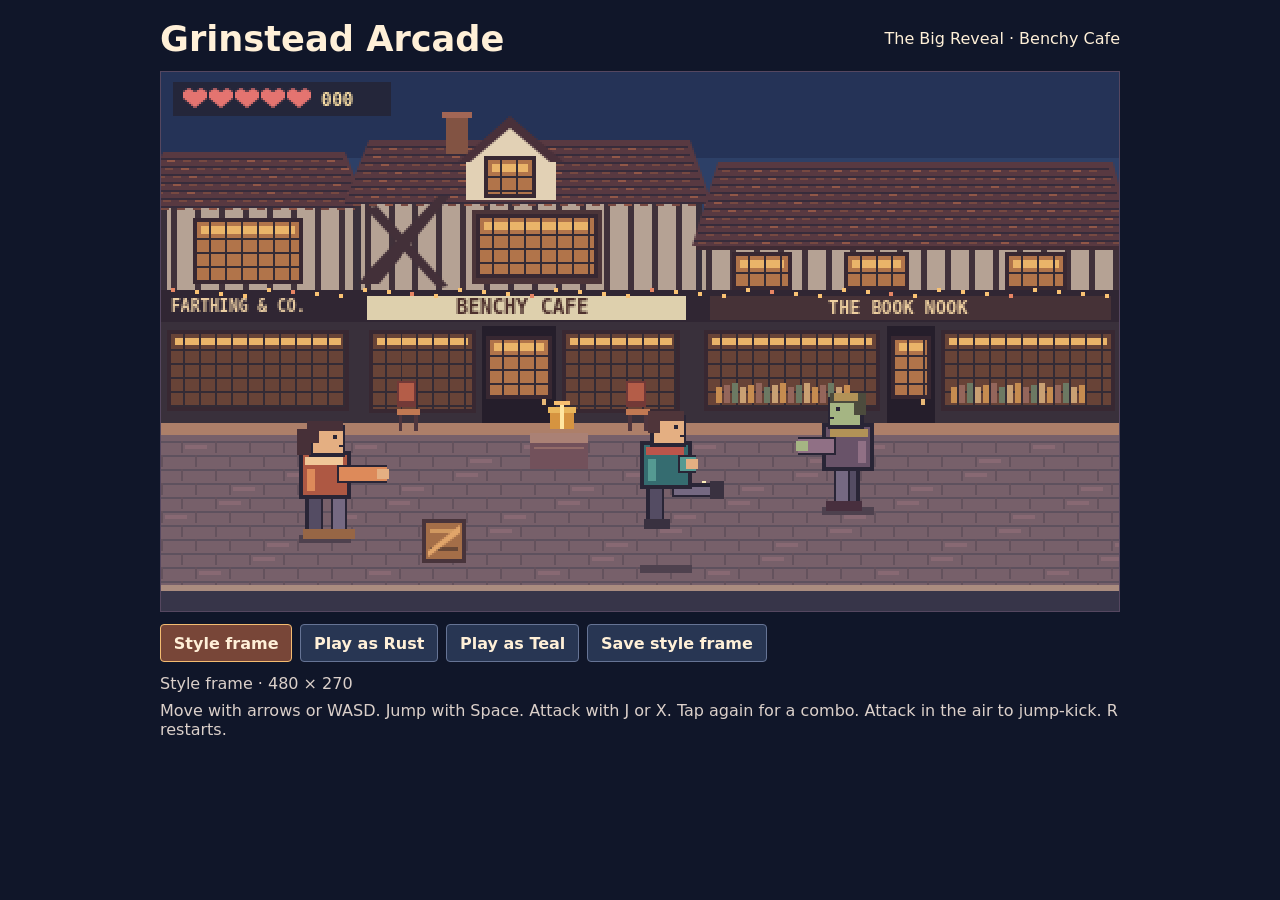
==== prototype/index.html @ 18122d28 "Build Benchy Cafe style frame and playable arcade encounter" ====
<!doctype html>
<html lang="en">
<meta charset="utf-8">
<meta name="viewport" content="width=device-width, initial-scale=1">
<title>Grinstead Arcade • Benchy Cafe</title>
<style>
:root{color-scheme:dark;font:16px system-ui;background:#101629;color:#fff0d8}
body{margin:0 auto;max-width:960px;padding:18px}
header,nav,#touch{display:flex;gap:8px;align-items:center;flex-wrap:wrap}
h1{font-size:clamp(1.4rem,4vw,2.2rem);margin:0}header{justify-content:space-between;margin-bottom:12px}
canvas{display:block;width:100%;height:auto;image-rendering:pixelated;border:1px solid #554760;box-sizing:border-box;background:#202b4d}
button{font:inherit;font-weight:700;color:inherit;background:#283653;border:1px solid #667495;padding:.55rem .8rem;border-radius:4px;cursor:pointer}
button[aria-pressed=true]{background:#784638;border-color:#f4bc71}button:focus-visible{outline:2px solid #ffd282}
nav{margin:12px 0}p{margin:.5rem 0;color:#dbd0ca}#touch{display:none;touch-action:none}
@media(pointer:coarse){#touch{display:flex}#touch button{min-width:46px;min-height:44px;padding:.4rem}}
</style>
<header><h1>Grinstead Arcade</h1><span>The Big Reveal · Benchy Cafe</span></header>
<canvas id="screen" width="480" height="270" role="img" aria-label="Pixel-art High Street and prototype playfield"></canvas>
<nav aria-label="Game modes">
<button id="style" aria-pressed="true">Style frame</button>
<button id="rust" aria-pressed="false">Play as Rust</button>
<button id="teal" aria-pressed="false">Play as Teal</button>
<button id="save">Save style frame</button>
</nav>
<p id="status" role="status">Style frame · 480 × 270</p>
<p>Move with arrows or WASD. Jump with Space. Attack with J or X. Tap again for a combo. Attack in the air to jump-kick. R restarts.</p>
<div id="touch" aria-label="Touch controls">
<button data-key="ArrowLeft" aria-label="Left">←</button><button data-key="ArrowUp" aria-label="Up">↑</button><button data-key="ArrowDown" aria-label="Down">↓</button><button data-key="ArrowRight" aria-label="Right">→</button><button data-key="Space">Jump</button><button data-key="KeyJ">Attack</button>
</div>
<script>
const screen = document.querySelector('#screen');
const ctx = screen.getContext('2d');
ctx.imageSmoothingEnabled = false;

function box(g, x, y, w, h, colour) {
  g.fillStyle = colour;
  g.fillRect(Math.round(x), Math.round(y), w, h);
}
function shape(g, points, colour) {
  g.fillStyle = colour;
  g.beginPath();
  points.forEach(([x, y], index) => index ? g.lineTo(x, y) : g.moveTo(x, y));
  g.closePath();
  g.fill();
}
function label(g, value, x, y, size, colour) {
  g.fillStyle = colour;
  g.font = 'bold ' + size + 'px monospace';
  g.fillText(value, x, y);
}
const background = document.createElement('canvas');
background.width = 480;
background.height = 270;
function streetscape(g) {
  const rect = (x,y,w,h,c) => box(g,x,y,w,h,c);
  rect(0,0,480,270,'#253357');
  rect(0,43,480,142,'#2d4067');
  const roof = (x,w,top,base) => {
    shape(g,[[x,base],[x+13,top],[x+w-11,top],[x+w,base]],'#583941');
    for(let y=top+3;y<base;y+=4){
      const inset = Math.ceil((base-y)/(base-top)*13);
      rect(x+inset,y,w-2*inset,1,'#372c3b');
      for(let col=x+inset+2;col<x+w-inset-4;col+=8)
        rect(col+(y%3),y+1,4,1,(col+y)%5?'#774941':'#925747');
    }
  };
  function panes(x,y,w,h,shop=false) {
    rect(x-2,y-2,w+4,h+4,'#382832');
    rect(x,y,w,h,shop?'#684337':'#b1744a');
    rect(x+2,y+2,w-4,4,'#eab469');
    for(let xx=x+6;xx<x+w;xx+=8) rect(xx,y,1,h,'#342b35');
    for(let yy=y+8;yy<y+h;yy+=7) rect(x,yy,w,1,'#342b35');
  }
  const facade = (x,w,start)=> {
    rect(x,start,w,180-start,'#39303b');
    rect(x+3,start,w-6,112-start,'#b5a294');
    for(let xx=x+5;xx<x+w-2;xx+=12) rect(xx,start,3,113-start,'#40313a');
    rect(x,start,w,3,'#3f2b34');
  };
  facade(0,99,65); roof(-12,115,40,68);
  facade(97,174,62); roof(91,185,34,66);
  facade(268,212,86); roof(266,222,45,87);
  rect(143,21,11,20,'#825343');
  rect(141,20,15,3,'#a26655');
  shape(g,[[153,64],[153,45],[175,25],[198,45],[198,64]],'#e2d1b5');
  shape(g,[[149,45],[175,22],[202,45],[195,45],[175,28],[155,45]],'#49303a');
  panes(164,44,22,17);
  shape(g,[[99,106],[103,100],[139,62],[145,62],[109,106]],'#433039');
  shape(g,[[102,68],[108,67],[144,107],[139,108]],'#433039');
  rect(156,69,65,37,'#4c3539');
  panes(160,73,57,28);
  panes(18,75,51,29);
  panes(288,92,26,15);
  panes(344,92,29,15);
  panes(425,92,27,15);
  rect(0,109,480,16,'#302633');
  rect(103,112,160,12,'#ded0ad');
  rect(275,112,201,12,'#463237');
  label(g,'FARTHING & CO.',5,120,8,'#ebcea3');
  label(g,'BENCHY CAFE',148,121,10,'#4d302d');
  label(g,'THE BOOK NOOK',334,121,9,'#eed0a0');
  panes(5,131,87,37,true); panes(106,131,50,38,true);
  panes(203,131,55,38,true); panes(274,131,84,37,true); panes(393,131,83,37,true);
  for(const [x,w] of [[161,37],[364,24]]) {
    rect(x,127,w,52,'#251e2b'); panes(x+4,134,w-8,28);
    rect(x+w-7,164,2,3,'#e8b877');
  }
  for(const start of [278,396]) for(let i=0;i<17;i++){
    const colour=['#c68c50','#94665b','#6c7963','#c9a073'][i%4];
    rect(start+i*4,158-i%3,3,8+i%3,colour);
  }
  rect(0,176,480,6,'#ad7f69');
  rect(0,182,480,79,'#77606a');
  for(let y=185;y<258;y+=7){
    rect(0,y,480,1,'#5e515e');
    for(let x=y%2?10:0;x<480;x+=17){
      rect(x,y,1,6,'#64525d');
      if((x+y)%5===0)rect(x+2,y+2,11,2,'#886973');
    }
  }
  rect(0,257,480,3,'#aa8c7f'); rect(0,260,480,10,'#373549');
  for(const x of [118,233]){
    rect(x,155,10,13,'#733937');rect(x+1,156,8,9,'#b45d48');
    rect(x,169,12,3,'#c07852');rect(x+1,172,2,8,'#4f363e');rect(x+9,172,2,8,'#4f363e');
  }
  for(let x=5;x<480;x+=12)rect(x,108+(Math.floor(x/12)%4),2,2,x%5?'#f9c273':'#e68564');
}
streetscape(background.getContext('2d'));

const wardrobe = {
  rust:{coat:'#ae5843',light:'#dd8a5a',trim:'#f0c798',hair:'#473038',shoe:'#976645'},
  teal:{coat:'#356c70',light:'#559a92',trim:'#bb554b',hair:'#4f353a',shoe:'#393140'},
  zombie:{coat:'#695369',light:'#907085',trim:'#b29257',hair:'#4c4b3d',shoe:'#482f3e'}
};
function actor(g, a, pose='idle', tick=0) {
  const {coat,light,trim,hair,shoe} = wardrobe[a.look];
  const zombie = a.look==='zombie';
  const skin = zombie?'#a5b583':'#e4af82';
  const ink = '#292536';
  const y = a.y-(a.z||0);
  box(g,a.x-13,a.y-2,26,4,'#4e414e');
  g.save();
  g.translate(Math.round(a.x),Math.round(y));
  g.scale(a.face,1);
  const rect=(x,y,w,h,c)=>box(g,x,y,w,h,c);
  const stride = pose==='walk' ? (Math.floor(tick*9)%2?4:-4) : 0;
  const kick=pose==='kick';
  rect(-10-stride,-23,9,20,ink);rect(-8-stride,-21,6,17,'#544c63');
  rect(3+stride,-23,kick?22:8,kick?7:20,ink);
  rect(4+stride,-21,kick?19:6,kick?4:17,'#756982');
  rect(-11-stride,-5,13,5,shoe);
  rect(kick?22:2+stride,kick?-24:-5,kick?7:13,kick?9:5,shoe);
  rect(-13,-44,26,24,ink);rect(-11,-42,22,20,coat);
  rect(-10,-41,19,4,trim);rect(-9,-35,4,11,light);
  rect(-8,-57,18,16,ink);rect(-6,-55,15,12,skin);
  rect(-9,-59,18,5,hair);rect(-9,-55,6,7,hair);
  if(a.look==='rust')rect(-14,-55,7,13,hair);
  if(zombie)rect(-5,-59,12,4,trim);
  rect(4,-52,2,2,ink);rect(7,-47,3,1,ink);
  const reach=pose==='punch'?17:zombie?11:1;
  rect(6,-37,8+reach,9,ink);rect(7,-36,7+reach,7,light);
  rect(9+reach,-35,6,5,skin);
  g.restore();
}
function gift(g,x,y, gold=false) {
  box(g,x-6,y-10,12,10,gold?'#d69440':'#aa4e56');
  box(g,x-7,y-11,14,3,gold?'#e9b65c':'#d66b6a');
  box(g,x-1,y-12,2,12,'#ffe6a1'); box(g,x-4,y-14,8,2,'#f6be70');
}
function pie(g,x,y) {
  box(g,x-6,y-4,12,4,'#9b573c');box(g,x-5,y-7,10,4,'#edb46c');
  box(g,x-1,y-8,2,4,'#fff0ba');
}
function crate(g,x,y) {
  box(g,x-11,y-22,22,22,'#48343b');box(g,x-9,y-20,18,18,'#a46e48');
  box(g,x-7,y-17,14,2,'#d09860');box(g,x-7,y-8,14,2,'#694836');
  shape(g,[[x-8,y-3],[x-8,y-6],[x+8,y-19],[x+8,y-15]],'#e1a56a');
}
const controls = new Map([
  ['ArrowLeft','left'],['KeyA','left'],['ArrowRight','right'],['KeyD','right'],
  ['ArrowUp','up'],['KeyW','up'],['ArrowDown','down'],['KeyS','down'],
  ['Space','jump'],['KeyJ','attack'],['KeyX','attack'],['KeyR','restart']
]);
const held = new Set();
const pressed = new Set();
let mode = 'style';
let state;
let clock = 0;
let lastFrame;
const status = document.querySelector('#status');

function newEncounter(look) {
  return {
    hero:{look,x:62,y:224,z:0,vz:0,face:1,hearts:5,immune:0,
      swing:0,combo:0,comboTime:0,kicked:false,pose:'idle'},
    enemies:[{look:'zombie',x:346,y:228,face:-1,hp:4,wake:0,stun:0,tell:0,recover:0,fall:0}],
    gifts:[{x:96,y:223,height:0},{x:200,y:199,height:23,gold:true}],
    crate:{x:141,y:237,intact:true},
    pie:{x:275,y:207,taken:false},
    score:0,
    cleared:false
  };
}
function choose(next) {
  held.clear();
  pressed.clear();
  mode=next;
  state=next==='style'?null:newEncounter(next);
  for(const id of ['style','rust','teal'])
    document.querySelector('#'+id).setAttribute('aria-pressed',String(next===id));
  status.textContent=state?'Defeat the shopper zombie. Presents are optional.':'Style frame · 480 × 270';
}
function press(code) {
  const action=controls.get(code);
  if(!held.has(code))pressed.add(action);
  held.add(code);
}
function down(action) {
  return [...held].some(code=>controls.get(code)===action);
}
window.addEventListener('keydown',event=>{
  if(!controls.has(event.code)||event.altKey||event.ctrlKey||event.metaKey)return;
  if(event.code==='Space'&&event.target instanceof HTMLButtonElement)return;
  event.preventDefault();
  press(event.code);
});
window.addEventListener('keyup',event=>held.delete(event.code));
window.addEventListener('blur',()=>{held.clear();pressed.clear();});
for(const button of document.querySelectorAll('[data-key]')){
  button.addEventListener('pointerdown',event=>{
    event.preventDefault();
    button.setPointerCapture(event.pointerId);
    press(button.dataset.key);
  });
  for(const type of ['pointerup','pointercancel','lostpointercapture'])
    button.addEventListener(type,()=>held.delete(button.dataset.key));
}
for(const id of ['style','rust','teal'])
  document.querySelector('#'+id).addEventListener('click',()=>{
    choose(id);
    document.activeElement?.blur();
  });
document.querySelector('#save').addEventListener('click',()=>{
  const frame=document.createElement('canvas');
  frame.width=480;
  frame.height=270;
  drawStyle(frame.getContext('2d'));
  const link=document.createElement('a');
  link.href=frame.toDataURL('image/png');
  link.download='benchy-cafe-style-frame.png';
  link.click();
});

const clamp=(v,min,max)=>Math.max(min,Math.min(max,v));
const close=(a,b,x,y)=>Math.abs(a.x-b.x)<x&&Math.abs(a.y-b.y)<y;
function strike(s, air) {
  const h=s.hero;
  const reach=air?39:h.combo===3?36:30;
  const inArc=target=>close(h,target,reach,13)&&(target.x-h.x)*h.face>=-4;
  if(s.crate.intact&&inArc(s.crate)&&h.z<27){
    s.crate.intact=false;
    s.gifts.push({x:s.crate.x+10*h.face,y:s.crate.y,height:0});
  }
  for(const zombie of s.enemies){
    if(zombie.hp<=0||!inArc(zombie)||h.z>43)continue;
    zombie.hp-=air||h.combo===3?2:1;
    zombie.stun=.24;
    zombie.tell=0;
    zombie.x=clamp(zombie.x+(air?17:7)*h.face,18,462);
    if(zombie.hp<=0)zombie.fall=.48;
  }
}
function update(dt) {
  if(!state)return;
  if(pressed.has('restart')){
    choose(mode);
    return;
  }
  const s=state;
  const h=s.hero;
  h.immune=Math.max(0,h.immune-dt);
  h.swing=Math.max(0,h.swing-dt);
  h.comboTime=Math.max(0,h.comboTime-dt);
  const dx=Number(down('right'))-Number(down('left'));
  const dy=Number(down('down'))-Number(down('up'));
  if(dx)h.face=Math.sign(dx);
  const diagonal=dx&&dy?Math.SQRT1_2:1;
  h.x=clamp(h.x+dx*105*dt*diagonal,16,464);
  h.y=clamp(h.y+dy*69*dt*diagonal,189,253);
  h.pose=dx||dy?'walk':'idle';
  if(pressed.has('jump')&&h.z===0){
    h.vz=185;
    h.kicked=false;
  }
  if(h.vz||h.z){
    h.z=Math.max(0,h.z+h.vz*dt);
    h.vz=h.z?h.vz-540*dt:0;
  }
  const air=h.z>0;
  if(pressed.has('attack')&&h.swing<=0&&(!air||!h.kicked)){
    h.combo=air?0:h.comboTime>0?h.combo%3+1:1;
    h.comboTime=air?0:.55;
    h.swing=.17;
    h.attackPose=air||h.combo===3?'kick':'punch';
    h.kicked=air;
    strike(s,air);
  }
  if(h.swing)h.pose=h.attackPose;
  for(const z of s.enemies){
    if(z.hp<=0){
      z.fall=Math.max(0,z.fall-dt);
      continue;
    }
    z.stun=Math.max(0,z.stun-dt);
    z.recover=Math.max(0,z.recover-dt);
    if(z.stun||z.recover||Math.abs(z.x-h.x)>165)continue;
    z.face=z.x<h.x?1:-1;
    if(z.tell>0){
      z.tell-=dt;
      if(z.tell<=0){
        z.tell=0;
        z.recover=.55;
        if(close(z,h,25,10)&&h.z<13&&!h.immune){
          h.hearts--;
          h.immune=.85;
          if(h.hearts===0){
            choose(mode);
            status.textContent='Back at Benchy Cafe with five hearts. Try stepping across the pavement when the zombie flashes.';
            return;
          }
        }
      }
    }else if(close(z,h,22,9)){
      z.tell=.42;
    }else{
      z.x+=clamp(h.x-z.x,-42*dt,42*dt);
      z.y+=clamp(h.y-z.y,-28*dt,28*dt);
    }
  }
  for(const item of s.gifts){
    if(!item.taken&&close(h,item,12,9)&&h.z>=item.height&&h.z<item.height+15){
      item.taken=true;
      s.score+=item.gold?300:100;
    }
  }
  if(!s.pie.taken&&h.hearts<5&&h.z<10&&close(h,s.pie,12,9)){
    h.hearts++;
    s.pie.taken=true;
  }
  if(!s.cleared&&s.enemies.every(z=>z.hp<=0)){
    s.cleared=true;
    status.textContent='Encounter cleared. Collect any remaining presents, or press R to replay.';
  }
}
function scene(g){
  g.drawImage(background,0,0);
  box(g,185,181,29,5,'#aa8175');box(g,185,186,29,13,'#72515b');
  box(g,187,188,25,1,'#936b69');
}
function hud(g, hearts, score){
  box(g,6,5,109,17,'#24263a');
  for(let i=0;i<5;i++){
    const x=11+i*13;
    shape(g,[[x,10],[x+3,8],[x+6,10],[x+9,8],[x+12,10],[x+12,13],[x+6,18],[x,13]],i<hearts?'#e47470':'#635262');
  }
  label(g,String(score).padStart(3,'0'),80,17,9,'#ffe3a8');
}
function drawStyle(g){
  scene(g);
  crate(g,142,246);gift(g,201,179,true);pie(g,272,213);
  actor(g,{look:'rust',x:82,y:234,face:1},'punch');
  actor(g,{look:'teal',x:253,y:249,z:20,face:1},'kick');
  actor(g,{look:'zombie',x:344,y:220,face:-1},'walk');
  hud(g,5,0);
}
function drawEncounter(g,s){
  scene(g);
  if(s.crate.intact)crate(g,s.crate.x,s.crate.y);
  if(!s.pie.taken)pie(g,s.pie.x,s.pie.y);
  for(const item of s.gifts)
    if(!item.taken)gift(g,item.x,item.y-item.height,item.gold);
  for(const a of [s.hero,...s.enemies].sort((a,b)=>a.y-b.y)){
    if(a.hp===0&&!a.fall||a.hp<0&&!a.fall)continue;
    if(a.immune&&Math.floor(clock*17)%2||a.fall&&Math.floor(clock*22)%2)continue;
    if(a.fall){
      box(g,a.x-19,a.y-9,38,8,'#695369');
      box(g,a.x+13*a.face,a.y-10,8,8,'#a5b583');
      continue;
    }
    actor(g,a,a.pose||(a.tell?'punch':'walk'),clock);
    if(a.tell)label(g,'!',a.x-2,a.y-64,12,'#ffcf76');
  }
  hud(g,s.hero.hearts,s.score);
}
function frame(now){
  const dt=lastFrame===undefined?0:Math.min(.035,(now-lastFrame)/1000);
  lastFrame=now;
  clock+=dt;
  update(dt);
  pressed.clear();
  if(state)drawEncounter(ctx,state);
  else drawStyle(ctx);
  requestAnimationFrame(frame);
}
requestAnimationFrame(frame);
</script>
</html>
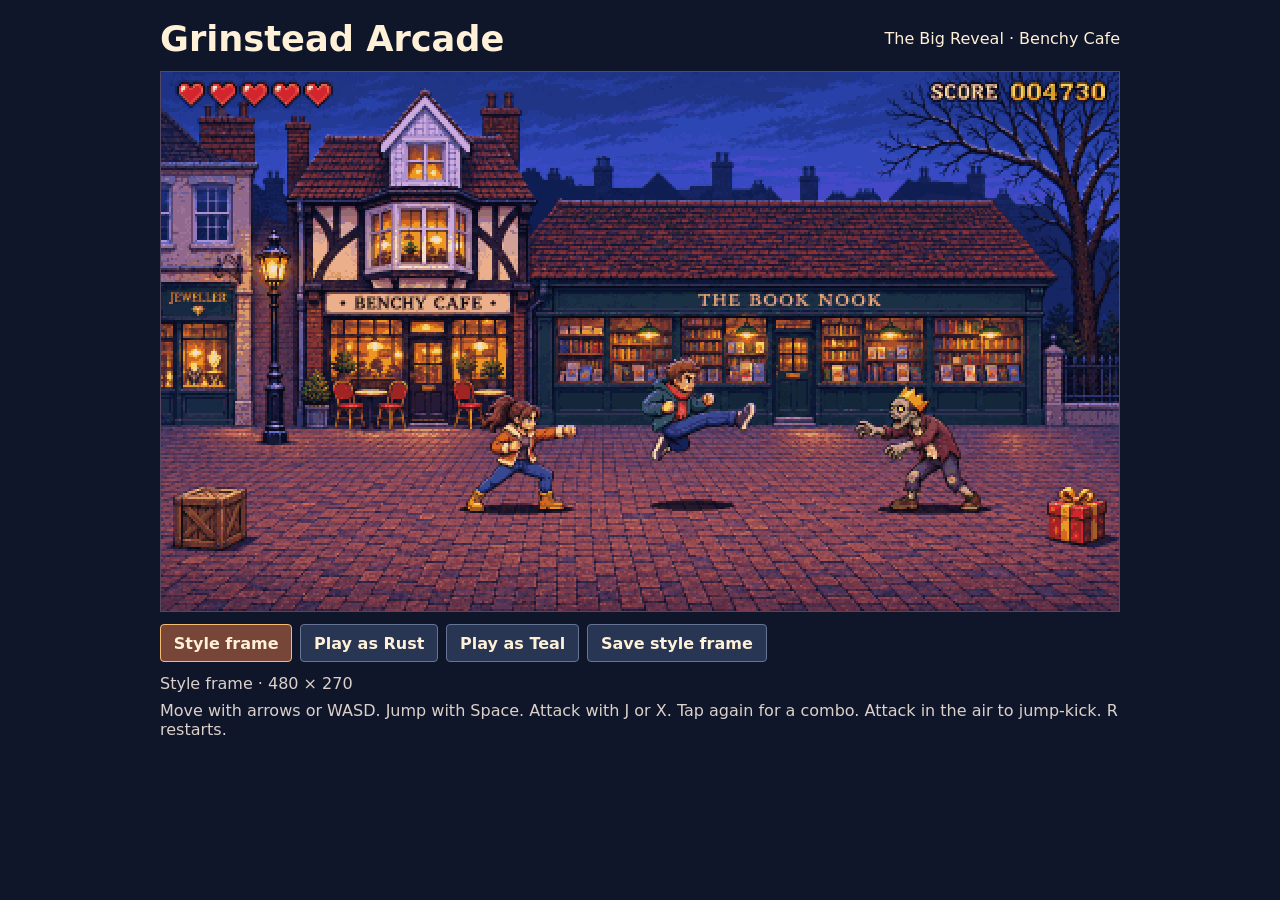
==== commit 64831db5: "Replace Benchy placeholder mockup with concept-matched pixel art" ====
--- a/prototype/index.html
+++ b/prototype/index.html
@@ -20,7 +20,7 @@
 <button id="style" aria-pressed="true">Style frame</button>
 <button id="rust" aria-pressed="false">Play as Rust</button>
 <button id="teal" aria-pressed="false">Play as Teal</button>
-<button id="save">Save style frame</button>
+<button id="save" disabled>Save style frame</button>
 </nav>
 <p id="status" role="status">Style frame · 480 × 270</p>
 <p>Move with arrows or WASD. Jump with Space. Attack with J or X. Tap again for a combo. Attack in the air to jump-kick. R restarts.</p>
@@ -188,6 +188,13 @@
 let clock = 0;
 let lastFrame;
 const status = document.querySelector('#status');
+const saveStyle = document.querySelector('#save');
+const styleFrame = new Image();
+styleFrame.addEventListener('load', () => { saveStyle.disabled = false; });
+styleFrame.addEventListener('error', () => {
+  if (mode === 'style') status.textContent = 'Could not load the style frame.';
+});
+styleFrame.src = '[data-uri]';
 
 function newEncounter(look) {
   return {
@@ -240,13 +247,9 @@
     choose(id);
     document.activeElement?.blur();
   });
-document.querySelector('#save').addEventListener('click',()=>{
-  const frame=document.createElement('canvas');
-  frame.width=480;
-  frame.height=270;
-  drawStyle(frame.getContext('2d'));
+saveStyle.addEventListener('click',()=>{
   const link=document.createElement('a');
-  link.href=frame.toDataURL('image/png');
+  link.href=styleFrame.src;
   link.download='benchy-cafe-style-frame.png';
   link.click();
 });
@@ -366,12 +369,7 @@
   label(g,String(score).padStart(3,'0'),80,17,9,'#ffe3a8');
 }
 function drawStyle(g){
-  scene(g);
-  crate(g,142,246);gift(g,201,179,true);pie(g,272,213);
-  actor(g,{look:'rust',x:82,y:234,face:1},'punch');
-  actor(g,{look:'teal',x:253,y:249,z:20,face:1},'kick');
-  actor(g,{look:'zombie',x:344,y:220,face:-1},'walk');
-  hud(g,5,0);
+  if(styleFrame.naturalWidth)g.drawImage(styleFrame,0,0);
 }
 function drawEncounter(g,s){
   scene(g);
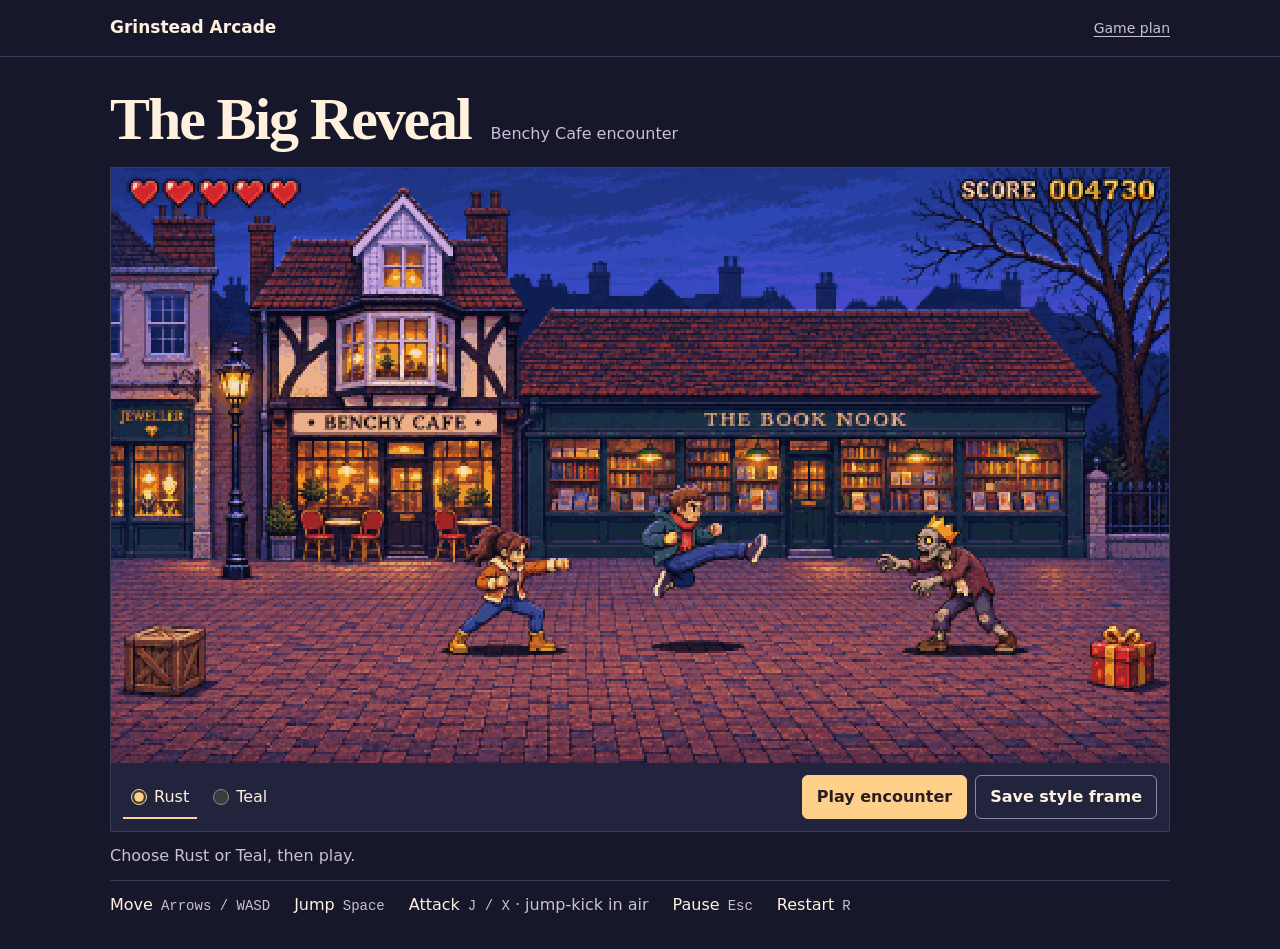
==== commit e872579b: "Deliver Benchy Cafe encounter and game page" ====
--- a/prototype/index.html
+++ b/prototype/index.html
@@ -1,32 +1,121 @@
 <!doctype html>
 <html lang="en">
+<head>
 <meta charset="utf-8">
 <meta name="viewport" content="width=device-width, initial-scale=1">
-<title>Grinstead Arcade • Benchy Cafe</title>
+<meta name="theme-color" content="#17172b">
+<meta name="description" content="Play the Benchy Cafe encounter from Grinstead Arcade: The Big Reveal.">
+<title>The Big Reveal | Grinstead Arcade</title>
 <style>
-:root{color-scheme:dark;font:16px system-ui;background:#101629;color:#fff0d8}
-body{margin:0 auto;max-width:960px;padding:18px}
-header,nav,#touch{display:flex;gap:8px;align-items:center;flex-wrap:wrap}
-h1{font-size:clamp(1.4rem,4vw,2.2rem);margin:0}header{justify-content:space-between;margin-bottom:12px}
-canvas{display:block;width:100%;height:auto;image-rendering:pixelated;border:1px solid #554760;box-sizing:border-box;background:#202b4d}
-button{font:inherit;font-weight:700;color:inherit;background:#283653;border:1px solid #667495;padding:.55rem .8rem;border-radius:4px;cursor:pointer}
-button[aria-pressed=true]{background:#784638;border-color:#f4bc71}button:focus-visible{outline:2px solid #ffd282}
-nav{margin:12px 0}p{margin:.5rem 0;color:#dbd0ca}#touch{display:none;touch-action:none}
-@media(pointer:coarse){#touch{display:flex}#touch button{min-width:46px;min-height:44px;padding:.4rem}}
+@layer tokens, base, game;
+@layer tokens {
+  :root {
+    color-scheme: dark;
+    --bg: #17172b; --surface: #22243d; --border: #393b57;
+    --control: #8889aa; --fg: #fff1dd; --muted: #c9bfd7;
+    --accent: #ffd08a; --on-accent: #281c25; --mint: #9ae0cd;
+    --gutter: clamp(16px, 4vw, 48px); --ease: cubic-bezier(.16,1,.3,1);
+    scrollbar-color: var(--control) var(--bg); accent-color: var(--accent);
+    caret-color: var(--accent);
+  }
+}
+@layer base {
+  * { box-sizing: border-box; }
+  body { margin: 0; min-height: 100dvh; background: var(--bg); color: var(--fg);
+    font: 1rem/1.5 system-ui, sans-serif; }
+  h1, p, dl, dd { margin: 0; }
+  a { color: var(--accent); text-underline-offset: .2em; }
+  a:hover { text-decoration-thickness: 2px; }
+  ::selection { background: var(--accent); color: var(--on-accent); }
+  :focus-visible { outline: 3px solid var(--accent); outline-offset: 3px; }
+  button { min-height: 44px; padding: 8px 14px; border: 1px solid var(--control);
+    border-radius: 6px; background: var(--surface); color: var(--fg); font: inherit;
+    font-weight: 650; cursor: pointer; touch-action: manipulation; }
+  button:hover:not(:disabled) { background: #353653; }
+  button:active:not(:disabled) { transform: translateY(1px); }
+  button:disabled { opacity: .55; cursor: default; }
+  [hidden] { display: none !important; }
+}
+@layer game {
+  .wrap { width: min(calc(100% - 2 * var(--gutter)), 1060px); margin-inline: auto; }
+  .skip { position: absolute; inset: 12px auto auto 12px; padding: 8px; z-index: 2;
+    background: var(--bg); transform: translateY(-160%); }
+  .skip:focus { transform: none; }
+  header { border-bottom: 1px solid var(--border); }
+  header .wrap { min-height: 56px; display: flex; align-items: center; justify-content: space-between; gap: 16px; }
+  header strong { font-size: 1.0625rem; }
+  header a { color: var(--muted); font-size: .875rem; }
+  main { padding-block: clamp(16px, 3vw, 32px) 32px; }
+  .title { display: flex; align-items: baseline; flex-wrap: wrap; gap: 4px 20px; margin-bottom: 16px; }
+  h1 { font: 700 clamp(2rem, 5vw, 3.75rem)/1.03 Georgia, serif; letter-spacing: -.035em; text-wrap: balance; }
+  .location, .quiet { color: var(--muted); }
+  .screen { background: var(--surface); border: 1px solid var(--border); }
+  canvas { display: block; width: 100%; height: auto; aspect-ratio: 16 / 9; image-rendering: pixelated; }
+  .deck { padding: 12px; display: flex; justify-content: space-between; align-items: center; gap: 12px; flex-wrap: wrap; }
+  fieldset { border: 0; padding: 0; margin: 0; }
+  .heroes, .actions, #touch { display: flex; align-items: center; gap: 8px; flex-wrap: wrap; }
+  .hero { cursor: pointer; display: inline-flex; align-items: center; gap: 7px; padding: 4px 8px; min-height: 44px; }
+  .hero:has(input:checked) { color: var(--fg); box-shadow: inset 0 -2px var(--accent); }
+  .hero input { margin: 0; width: 16px; height: 16px; }
+  .primary { background: var(--accent); border-color: var(--accent); color: var(--on-accent); }
+  .primary:hover:not(:disabled) { background: #ffe1ad; }
+  .status { min-height: 1.5em; margin-block: 12px; color: var(--muted); }
+  .status[data-clear=true] { color: var(--mint); }
+  .controls { display: flex; flex-wrap: wrap; gap: 8px 24px; border-top: 1px solid var(--border); padding-top: 12px; color: var(--muted); }
+  .controls div { display: flex; gap: 8px; align-items: baseline; }
+  .controls dt { color: var(--fg); }
+  kbd { font: 0.875rem ui-monospace, monospace; font-variant-numeric: tabular-nums; }
+  #touch { touch-action: none; justify-content: space-between; padding: 0 12px 12px; }
+  #touch button { min-width: 44px; padding-inline: 8px; touch-action: none; }
+  #touch button[data-held=true] { background: var(--accent); color: var(--on-accent); }
+  .touch-group { display: flex; gap: 8px; }
+  .touch-group svg { display: block; width: 18px; height: 18px; margin: auto; }
+  @media (pointer: fine) { #touch { display: none; } }
+  @media (max-width: 440px) { .deck { padding: 8px; gap: 8px; } #touch { padding-inline: 8px; } }
+  @media (prefers-reduced-motion: reduce) { button:active { transform: none; } }
+}
 </style>
-<header><h1>Grinstead Arcade</h1><span>The Big Reveal · Benchy Cafe</span></header>
-<canvas id="screen" width="480" height="270" role="img" aria-label="Pixel-art High Street and prototype playfield"></canvas>
-<nav aria-label="Game modes">
-<button id="style" aria-pressed="true">Style frame</button>
-<button id="rust" aria-pressed="false">Play as Rust</button>
-<button id="teal" aria-pressed="false">Play as Teal</button>
-<button id="save" disabled>Save style frame</button>
-</nav>
-<p id="status" role="status">Style frame · 480 × 270</p>
-<p>Move with arrows or WASD. Jump with Space. Attack with J or X. Tap again for a combo. Attack in the air to jump-kick. R restarts.</p>
-<div id="touch" aria-label="Touch controls">
-<button data-key="ArrowLeft" aria-label="Left">←</button><button data-key="ArrowUp" aria-label="Up">↑</button><button data-key="ArrowDown" aria-label="Down">↓</button><button data-key="ArrowRight" aria-label="Right">→</button><button data-key="Space">Jump</button><button data-key="KeyJ">Attack</button>
-</div>
+</head>
+<body>
+<a class="skip" href="#game">Skip to game</a>
+<header><div class="wrap"><strong>Grinstead Arcade</strong><a href="https://github.com/descalzi/egarcade/blob/main/GAME_PLAN.md">Game plan</a></div></header>
+<main class="wrap" id="game" tabindex="-1">
+  <div class="title"><h1>The Big Reveal</h1><p class="location">Benchy Cafe encounter</p></div>
+  <div class="screen">
+    <canvas id="screen" tabindex="-1" width="480" height="270" role="img"
+      aria-label="The Benchy Cafe and Book Nook at dusk.">This game requires a browser with Canvas support.</canvas>
+    <div class="deck">
+      <fieldset class="heroes" aria-label="Choose your hero">
+        <label class="hero"><input type="radio" name="hero" value="rust" checked>Rust</label>
+        <label class="hero"><input type="radio" name="hero" value="teal">Teal</label>
+      </fieldset>
+      <div class="actions">
+        <button id="play" class="primary" disabled>Play encounter</button>
+        <button id="pause" hidden>Pause</button>
+        <button id="style" hidden>Back to title</button>
+        <button id="save" disabled>Save style frame</button>
+      </div>
+    </div>
+    <div id="touch" aria-label="Touch controls" hidden>
+      <div class="touch-group">
+        <button data-key="ArrowLeft" aria-label="Move left"><svg aria-hidden="true" viewBox="0 0 24 24" fill="none" stroke="currentColor" stroke-width="2"><path d="M15 4l-8 8 8 8"/></svg></button>
+        <button data-key="ArrowUp" aria-label="Move up"><svg aria-hidden="true" viewBox="0 0 24 24" fill="none" stroke="currentColor" stroke-width="2"><path d="M4 15l8-8 8 8"/></svg></button>
+        <button data-key="ArrowDown" aria-label="Move down"><svg aria-hidden="true" viewBox="0 0 24 24" fill="none" stroke="currentColor" stroke-width="2"><path d="M4 9l8 8 8-8"/></svg></button>
+        <button data-key="ArrowRight" aria-label="Move right"><svg aria-hidden="true" viewBox="0 0 24 24" fill="none" stroke="currentColor" stroke-width="2"><path d="M9 4l8 8-8 8"/></svg></button>
+      </div>
+      <div class="touch-group"><button data-key="Space">Jump</button><button data-key="KeyJ">Attack</button></div>
+    </div>
+  </div>
+  <p id="status" class="status" role="status">Loading the encounter…</p>
+  <noscript>Enable JavaScript to play the encounter.</noscript>
+  <dl class="controls" aria-label="Keyboard controls">
+    <div><dt>Move</dt><dd><kbd>Arrows / WASD</kbd></dd></div>
+    <div><dt>Jump</dt><dd><kbd>Space</kbd></dd></div>
+    <div><dt>Attack</dt><dd><kbd>J / X</kbd> · jump-kick in air</dd></div>
+    <div><dt>Pause</dt><dd><kbd>Esc</kbd></dd></div>
+    <div><dt>Restart</dt><dd><kbd>R</kbd></dd></div>
+  </dl>
+</main>
 <script>
 const screen = document.querySelector('#screen');
 const ctx = screen.getContext('2d');
@@ -48,120 +137,31 @@
   g.font = 'bold ' + size + 'px monospace';
   g.fillText(value, x, y);
 }
-const background = document.createElement('canvas');
-background.width = 480;
-background.height = 270;
-function streetscape(g) {
-  const rect = (x,y,w,h,c) => box(g,x,y,w,h,c);
-  rect(0,0,480,270,'#253357');
-  rect(0,43,480,142,'#2d4067');
-  const roof = (x,w,top,base) => {
-    shape(g,[[x,base],[x+13,top],[x+w-11,top],[x+w,base]],'#583941');
-    for(let y=top+3;y<base;y+=4){
-      const inset = Math.ceil((base-y)/(base-top)*13);
-      rect(x+inset,y,w-2*inset,1,'#372c3b');
-      for(let col=x+inset+2;col<x+w-inset-4;col+=8)
-        rect(col+(y%3),y+1,4,1,(col+y)%5?'#774941':'#925747');
+const heroFrames = {idle:0, walk:1, punch:2, kick:3};
+
+function actor(g, actor, pose='idle', tick=0){
+  const zombie=actor.look==='zombie';
+  const wobble=pose==='walk'&&Math.floor(tick*9)%2?2:0;
+  box(g,actor.x-13,actor.y-2,26,4,'#4e414e');
+  g.save();
+  g.translate(Math.round(actor.x),Math.round(actor.y-(actor.z||0)));
+  g.scale(actor.face,1);
+  if(zombie){
+    if(actor.fall){
+      g.translate(-22,0);
+      g.rotate(-Math.PI/2);
+    }else if(actor.tell){
+      g.translate(-4,0);
     }
-  };
-  function panes(x,y,w,h,shop=false) {
-    rect(x-2,y-2,w+4,h+4,'#382832');
-    rect(x,y,w,h,shop?'#684337':'#b1744a');
-    rect(x+2,y+2,w-4,4,'#eab469');
-    for(let xx=x+6;xx<x+w;xx+=8) rect(xx,y,1,h,'#342b35');
-    for(let yy=y+8;yy<y+h;yy+=7) rect(x,yy,w,1,'#342b35');
-  }
-  const facade = (x,w,start)=> {
-    rect(x,start,w,180-start,'#39303b');
-    rect(x+3,start,w-6,112-start,'#b5a294');
-    for(let xx=x+5;xx<x+w-2;xx+=12) rect(xx,start,3,113-start,'#40313a');
-    rect(x,start,w,3,'#3f2b34');
-  };
-  facade(0,99,65); roof(-12,115,40,68);
-  facade(97,174,62); roof(91,185,34,66);
-  facade(268,212,86); roof(266,222,45,87);
-  rect(143,21,11,20,'#825343');
-  rect(141,20,15,3,'#a26655');
-  shape(g,[[153,64],[153,45],[175,25],[198,45],[198,64]],'#e2d1b5');
-  shape(g,[[149,45],[175,22],[202,45],[195,45],[175,28],[155,45]],'#49303a');
-  panes(164,44,22,17);
-  shape(g,[[99,106],[103,100],[139,62],[145,62],[109,106]],'#433039');
-  shape(g,[[102,68],[108,67],[144,107],[139,108]],'#433039');
-  rect(156,69,65,37,'#4c3539');
-  panes(160,73,57,28);
-  panes(18,75,51,29);
-  panes(288,92,26,15);
-  panes(344,92,29,15);
-  panes(425,92,27,15);
-  rect(0,109,480,16,'#302633');
-  rect(103,112,160,12,'#ded0ad');
-  rect(275,112,201,12,'#463237');
-  label(g,'FARTHING & CO.',5,120,8,'#ebcea3');
-  label(g,'BENCHY CAFE',148,121,10,'#4d302d');
-  label(g,'THE BOOK NOOK',334,121,9,'#eed0a0');
-  panes(5,131,87,37,true); panes(106,131,50,38,true);
-  panes(203,131,55,38,true); panes(274,131,84,37,true); panes(393,131,83,37,true);
-  for(const [x,w] of [[161,37],[364,24]]) {
-    rect(x,127,w,52,'#251e2b'); panes(x+4,134,w-8,28);
-    rect(x+w-7,164,2,3,'#e8b877');
-  }
-  for(const start of [278,396]) for(let i=0;i<17;i++){
-    const colour=['#c68c50','#94665b','#6c7963','#c9a073'][i%4];
-    rect(start+i*4,158-i%3,3,8+i%3,colour);
-  }
-  rect(0,176,480,6,'#ad7f69');
-  rect(0,182,480,79,'#77606a');
-  for(let y=185;y<258;y+=7){
-    rect(0,y,480,1,'#5e515e');
-    for(let x=y%2?10:0;x<480;x+=17){
-      rect(x,y,1,6,'#64525d');
-      if((x+y)%5===0)rect(x+2,y+2,11,2,'#886973');
-    }
-  }
-  rect(0,257,480,3,'#aa8c7f'); rect(0,260,480,10,'#373549');
-  for(const x of [118,233]){
-    rect(x,155,10,13,'#733937');rect(x+1,156,8,9,'#b45d48');
-    rect(x,169,12,3,'#c07852');rect(x+1,172,2,8,'#4f363e');rect(x+9,172,2,8,'#4f363e');
-  }
-  for(let x=5;x<480;x+=12)rect(x,108+(Math.floor(x/12)%4),2,2,x%5?'#f9c273':'#e68564');
-}
-streetscape(background.getContext('2d'));
+    g.drawImage(shopper,-18,-56-wobble);
+  }else{
+    const row=actor.look==='rust'?0:60;
+    const forward=pose==='punch'||pose==='kick'?10:0;
+    g.drawImage(heroPoses,heroFrames[pose]*76,row,76,60,-38+forward,-60-wobble,76,60);
+  }
+  g.restore();
+}
 
-const wardrobe = {
-  rust:{coat:'#ae5843',light:'#dd8a5a',trim:'#f0c798',hair:'#473038',shoe:'#976645'},
-  teal:{coat:'#356c70',light:'#559a92',trim:'#bb554b',hair:'#4f353a',shoe:'#393140'},
-  zombie:{coat:'#695369',light:'#907085',trim:'#b29257',hair:'#4c4b3d',shoe:'#482f3e'}
-};
-function actor(g, a, pose='idle', tick=0) {
-  const {coat,light,trim,hair,shoe} = wardrobe[a.look];
-  const zombie = a.look==='zombie';
-  const skin = zombie?'#a5b583':'#e4af82';
-  const ink = '#292536';
-  const y = a.y-(a.z||0);
-  box(g,a.x-13,a.y-2,26,4,'#4e414e');
-  g.save();
-  g.translate(Math.round(a.x),Math.round(y));
-  g.scale(a.face,1);
-  const rect=(x,y,w,h,c)=>box(g,x,y,w,h,c);
-  const stride = pose==='walk' ? (Math.floor(tick*9)%2?4:-4) : 0;
-  const kick=pose==='kick';
-  rect(-10-stride,-23,9,20,ink);rect(-8-stride,-21,6,17,'#544c63');
-  rect(3+stride,-23,kick?22:8,kick?7:20,ink);
-  rect(4+stride,-21,kick?19:6,kick?4:17,'#756982');
-  rect(-11-stride,-5,13,5,shoe);
-  rect(kick?22:2+stride,kick?-24:-5,kick?7:13,kick?9:5,shoe);
-  rect(-13,-44,26,24,ink);rect(-11,-42,22,20,coat);
-  rect(-10,-41,19,4,trim);rect(-9,-35,4,11,light);
-  rect(-8,-57,18,16,ink);rect(-6,-55,15,12,skin);
-  rect(-9,-59,18,5,hair);rect(-9,-55,6,7,hair);
-  if(a.look==='rust')rect(-14,-55,7,13,hair);
-  if(zombie)rect(-5,-59,12,4,trim);
-  rect(4,-52,2,2,ink);rect(7,-47,3,1,ink);
-  const reach=pose==='punch'?17:zombie?11:1;
-  rect(6,-37,8+reach,9,ink);rect(7,-36,7+reach,7,light);
-  rect(9+reach,-35,6,5,skin);
-  g.restore();
-}
 function gift(g,x,y, gold=false) {
   box(g,x-6,y-10,12,10,gold?'#d69440':'#aa4e56');
   box(g,x-7,y-11,14,3,gold?'#e9b65c':'#d66b6a');
@@ -188,65 +188,131 @@
 let clock = 0;
 let lastFrame;
 const status = document.querySelector('#status');
+const playButton = document.querySelector('#play');
+const pauseButton = document.querySelector('#pause');
+const titleButton = document.querySelector('#style');
 const saveStyle = document.querySelector('#save');
-const styleFrame = new Image();
-styleFrame.addEventListener('load', () => { saveStyle.disabled = false; });
-styleFrame.addEventListener('error', () => {
-  if (mode === 'style') status.textContent = 'Could not load the style frame.';
-});
-styleFrame.src = '[data-uri]';
-
-function newEncounter(look) {
+const touch = document.querySelector('#touch');
+const heroInputs = [...document.querySelectorAll('input[name=hero]')];
+const reducedMotion = matchMedia('(prefers-reduced-motion: reduce)');
+const assetLoads = [];
+let paused = false;
+let ready = false;
+function loadImage(source){
+  const image=new Image();
+  assetLoads.push(new Promise((resolve,reject)=>{
+    image.addEventListener('load',resolve,{once:true});
+    image.addEventListener('error',reject,{once:true});
+  }));
+  image.src=source;
+  return image;
+}
+const styleFrame = loadImage('[data-uri]');
+const background = loadImage('[data-uri]');
+const heroPoses = loadImage('[data-uri]